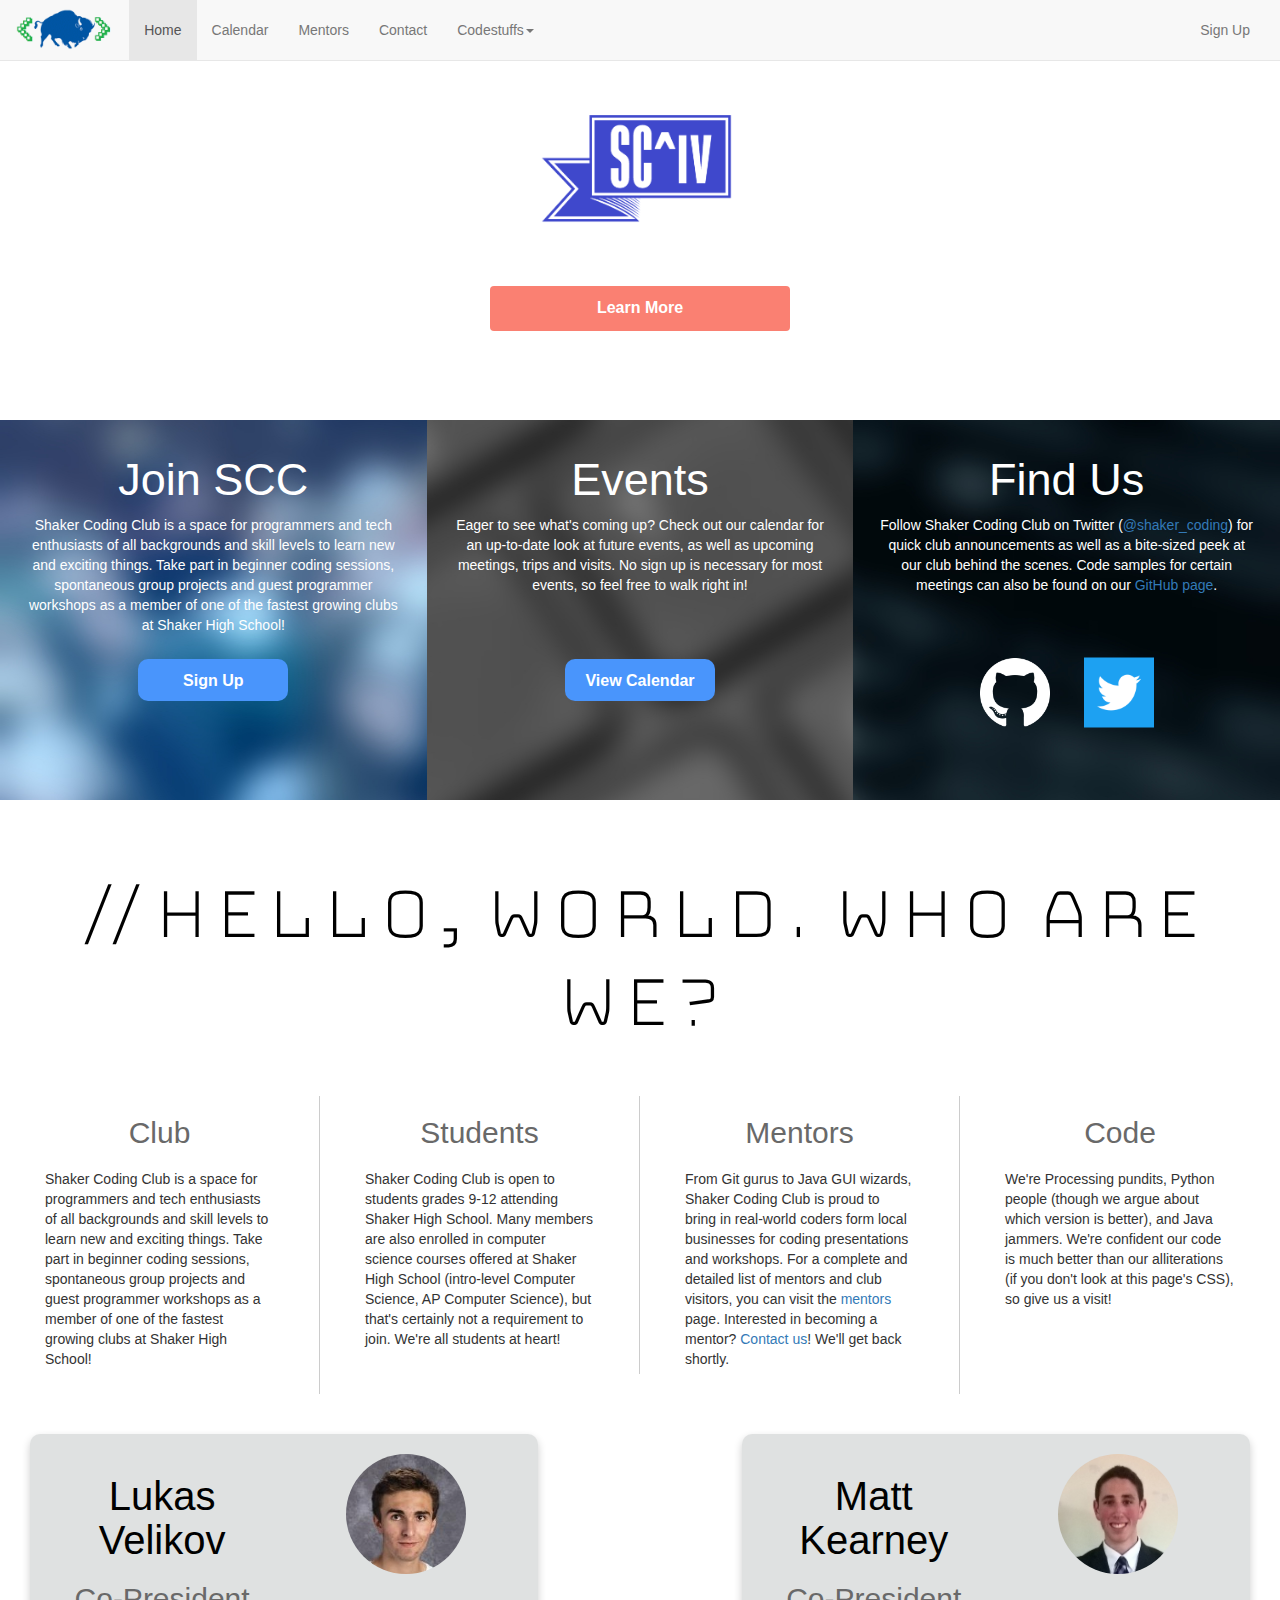
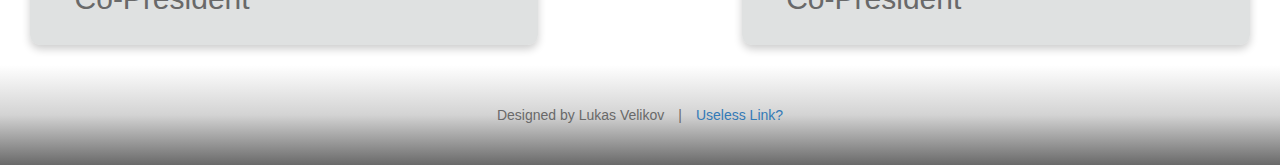
==== index.html @ 3f80666e "Mentors page overhaul, index typo, lots of css" ====
<!--If you're reading this, the club meets on Tuesdays-->
<!DOCTYPE html>
<html lang="en">
	<head>
		<meta charset="utf-8">
		<meta http-equiv="X-UA-Compatible" content="IE=edge">
		<meta name="viewport" content="width=device-width, initial-scale=1">
		<link rel="icon" href="favicon.gif">
		<title>Shaker Coding Club</title>
		<script type="text/javascript" src="http://ajax.googleapis.com/ajax/libs/jquery/1.9.1/jquery.min.js"></script>
		<link rel="stylesheet" href="https://maxcdn.bootstrapcdn.com/bootstrap/3.3.7/css/bootstrap.min.css" integrity="sha384-BVYiiSIFeK1dGmJRAkycuHAHRg32OmUcww7on3RYdg4Va+PmSTsz/K68vbdEjh4u" crossorigin="anonymous">
		<script src="https://maxcdn.bootstrapcdn.com/bootstrap/3.3.7/js/bootstrap.min.js" integrity="sha384-Tc5IQib027qvyjSMfHjOMaLkfuWVxZxUPnCJA7l2mCWNIpG9mGCD8wGNIcPD7Txa" crossorigin="anonymous"></script>
		<link rel="stylesheet" href="styles/styles.css">
		<link href="https://fonts.googleapis.com/css?family=Bungee+Hairline" rel="stylesheet">
	</head>
	<body>
		<nav class="navbar navbar-default navbar-fixed-top">
			<div class="navbar-header">
				<button type="button" class="navbar-toggle collapsed" data-toggle="collapse" data-target="#bs-example-navbar-collapse-1" aria-expanded="false">
					<span class="sr-only">Toggle navigation</span>
					<span class="icon-bar"></span>
					<span class="icon-bar"></span>
					<span class="icon-bar"></span>
				</button>
				<a class="navbar-brand" href="#"><img class="logo" src="logo_t.gif"></a>
			</div>
			<div class="collapse navbar-collapse" id="bs-example-navbar-collapse-1">
				<ul class="nav navbar-nav">
					<li class="active"><a href="#">Home<span class="sr-only">(current)</span></a></li>
					<li><a href="calendar">Calendar</a></li>
					<li><a href="mentors">Mentors</a></li>
					<li><a href="contact">Contact</a></li>
					<li class="dropdown">
						<a href="#" class="dropdown-toggle" data-toggle="dropdown" role="button" aria-haspopup="true" aria-expanded="false">Codestuffs<span class="caret"></span></a>
						<ul class="dropdown-menu">
							<li><a href="https://github.com/shakercodingclub">Projects</a></li>
							<li><a href="http://shakercodingclub.pixieset.com/shakercodingclub/">Gallery</a></li>
						</ul>
					</li>
				</ul>
				<ul class="nav navbar-nav navbar-right">
					<li class="linkpad"><a href="#">Sign Up</a></li>
				</ul>
			</div>
		</nav>
		<div class="container-fluid">
			<div class="splash row container-fluid">
				<div class="align-middle splashmargin"><img class="img-responsive splashimage" src="images/index/sciv_logo.png" height="200" width="200">
					<p class="hairline pad_top_10">Shaker High School's first interscholastic coding competition</p>
					<a class="button splashbutton" href="sciv">Learn More</a>
				</div>
			</div>
			<div class="row" id="languages">
				<div class="col-md-4 splashCol1 splashCol">
					<h1 class="colh1">Join SCC</h1>
					<p class="colp">
						Shaker Coding Club is a space for programmers and tech enthusiasts of all backgrounds and skill levels to learn new and exciting things. Take part in beginner coding sessions, spontaneous group projects and guest programmer workshops as a member of one of the fastest growing clubs at Shaker High School!
					</p>
					<a class="button colButton" href="">Sign Up</a>
				</div>
				<div class="col-md-4 splashCol2 splashCol">
					<h1 class="colh1">Events</h1>
					<p class="colp">
						Eager to see what's coming up? Check out our calendar for an up-to-date look at future events, as well as upcoming meetings, trips and visits. No sign up is necessary for most events, so feel free to walk right in!
					</p>
					<a class="button colButton" href="calendar">View Calendar</a>
				</div>
				<div class="col-md-4 splashCol3 splashCol">
					<h1 class="colh1">Find Us</h1>
					<p class="colp">
						Follow Shaker Coding Club on Twitter (<a href="https://twitter.com/shaker_coding" target="_blank">@shaker_coding</a>) for quick club announcements as well as a bite-sized peek at our club behind the scenes. Code samples for certain meetings can also be found on our <a href="https://github.com/shakercodingclub">GitHub page</a>. 
					</p>
					<div class="logoSocial">
						<a href="https://github.com/shakercodingclub" target="_blank"><img class="img-responsive socialImage" src="images/branding/GitHub-Mark/PNG/GitHub-Mark-Light-120px-plus.png" alt="GitHub logo"></a>
						<span class="reasonableSpace"></span>
						<a href="https://twitter.com/shaker_coding" target="_blank"><img class="img-responsive socialImage" src="images/branding/Twitter/Twitter_Logo_White_On_Blue/Twitter_Logo_White_On_Blue.png" alt="Twitter logo"></a>
					</div>
				</div>
			</div>
			<div class="row whoAreWe">
				<h1 id="about"><b><i>// </i>Hello, World. Who are we?</b></h1>
				<div class="col-md-3">
					<h2 class="presh2">Club</h2>
					<p class="aboutp">
						Shaker Coding Club is a space for programmers and tech enthusiasts of all backgrounds and skill levels to learn new and exciting things. Take part in beginner coding sessions, spontaneous group projects and guest programmer workshops as a member of one of the fastest growing clubs at Shaker High School!
					</p>
				</div>
				<div class="col-md-3">
					<h2 class="presh2">Students</h2>
					<p class="aboutp">
						Shaker Coding Club is open to students grades 9-12 attending Shaker High School. Many members are also enrolled in computer science courses offered at Shaker High School (intro-level Computer Science, AP Computer Science), but that's certainly not a requirement to join. We're all students at heart!
					</p>
				</div>
				<div class="col-md-3">
					<h2 class="presh2">Mentors</h2>
					<p class="aboutp">
						From Git gurus to Java GUI wizards, Shaker Coding Club is proud to bring in real-world coders form local businesses for coding presentations and workshops. For a complete and detailed list of mentors and club visitors, you can visit the <a href="mentors">mentors</a> page. Interested in becoming a mentor? <a href="contact">Contact us</a>! We'll get back shortly.
					</p>
				</div>
				<div class="col-md-3">
					<h2 class="presh2">Code</h2>
					<p class="aboutp">
						We're Processing pundits, Python people (though we argue about which version is better), and Java jammers. We're confident our code is much better than our alliterations (if you don't look at this page's CSS), so give us a visit!
					</p>
				</div>
			</div>
			<div class="container-fluid">
				<a href="https://github.com/lvkv" target="_blank">
					<div class="col-md-5 textCenter card">
						<div class="col-md-6">
							<h1>Lukas Velikov</h1>
							<h2 class="presh2">Co-President</h2>
						</div>
						<div class="col-md-6">
							<img class="img-responsive img-circle presImage" src="images/index/lukas.jpg" alt="Lukas Velikov">
						</div>
					</div>
				</a>
				<div class="col-md-2"></div>
				<a href="https://twitter.com/beandip_88" target="_blank">
					<div class="col-md-5 textCenter card">
						<div class="col-md-6">
							<h1>Matt Kearney</h1>
							<h2 class="presh2">Co-President</h2>
						</div>
						<div class="col-md-6">
							<img class="img-responsive img-circle presImage" src="images/index/matt.jpg" alt="Matt Kearney">
						</div>
					</div>
				</a>
			</div>
			<div class="row">
				<footer>
					Designed by Lukas Velikov&ensp;&ensp;|&ensp;&ensp;<a href="https://www.youtube.com/watch?v=dQw4w9WgXcQ" target="_blank">Useless Link?</a>
				</footer>
			</div>
		</div>
	</body>
</html>
---- styles/styles.css ----
/* TAGS */
body{
	padding-top: 40px;
}

h1{
	font-size: 40px;
	color: black;
}

h1{
	word-wrap: break-word;
	-webkit-hyphens: auto;
	-moz-hyphens: auto;
	-ms-hyphens: auto;
	-o-hyphens: auto;
	hyphens: auto;
}


footer{
	text-align: center;
	color: dimgrey;
	padding-top: 40px;
	padding-bottom: 40px;
	background: lightgrey; /* For browsers that do not support gradients */
    background: -webkit-linear-gradient(white, lightgrey, dimgrey); /* For Safari 5.1 to 6.0 */
	background: -o-linear-gradient(white, lightgrey, dimgrey); /* For Opera 11.1 to 12.0 */
	background: -moz-linear-gradient(white, lightgrey, dimgrey); /* For Firefox 3.6 to 15 */
	background: linear-gradient(white, lightgrey, dimgrey); /* Standard syntax */
}

a:hover{
	text-decoration: none;
}

/* CLASS + ID */
.linkpad{
	padding-right: 30px;
}

.logo{
	height: 50px;
	position: relative;
	top: 70%;
	transform: translateY(-50%);
}

.parallax{
  perspective: 1px;
  height: 200vh;
  overflow-x: hidden;
  overflow-y: auto;
  transform-origin-x: 100%;
}

.splash{
	height: 380px;
	background: url(../images/index/pixel_splash.jpg) no-repeat fixed right top;
}

.splashbanner{
	position: relative;
	top: 40%;
	transform: translateY(-50%);
}

.splashbutton{
	background-color: salmon; 
	position: relative;
	border-radius: 4px;
	max-width: 300px;
	margin: auto;
}

.splashmargin{
	margin-top: 70px;
}

.responsiveCal {
	position: relative; padding-bottom: 75%; height: 0; overflow: hidden;
}

.responsiveCal iframe {
	position: absolute; top:0; left: 0; width: 100%; height: 100%;
}

.button{
	color: white; 
	padding: 11px 15px; 
	text-align: center; 
	text-decoration: none; 
	font-size: 16px;  
	font-weight: 600;
	display: block;
	width: auto;
}

.button:hover{
	color: white;
	background: linear-gradient(270deg, #ff4631, #fa8072);
	background-size: 400% 400%;

	-webkit-animation: AnimationName 5s ease infinite;
	-moz-animation: AnimationName 5s ease infinite;
	-o-animation: AnimationName 5s ease infinite;
	animation: AnimationName 5s ease infinite;
}

.colButton:hover{
	color: white;
	background: linear-gradient(270deg, salmon, #4995FC);
	background-size: 400% 400%;

	-webkit-animation: AnimationName 5s ease infinite;
	-moz-animation: AnimationName 5s ease infinite;
	-o-animation: AnimationName 5s ease infinite;
	animation: AnimationName 5s ease infinite;
}

.colButton{
	background-color: #4995FC; 
	margin: 0 auto;
	border-radius: 10px;
	max-width: 150px;
	position: absolute;
	top: 63%; left: 0; bottom: 26%; right: 0;
}

.blockCenter{
	margin: 0 auto;
}

.splashtext{
	font-size: 30px;
	color: white;
	text-align: center;
	position: relative;
	transform:  translateY(-120%);
}

.splashimage{
	position: relative;
	display: block;
	margin-left: auto;
	margin-right: auto;
	/*transform: translateY(-50%);*/
}

.navbar-nav > li > a {padding-top:20px !important; padding-bottom:20px !important;}

.navbar-fixed-top {
    min-height: 40px !important;
}

#languages{
	background: ghostwhite;
}

.contact{
	margin-top: 30px;
	margin-bottom: 30px;
	padding-top: 30px;
}

.colh1{
	font-size: 45px;
	color: white;
	text-align: center;
	position: relative;
}

.colp{
	color: white;
	text-align: center;
}

.splashCol{
	padding-top: 15px;
	padding-left: 25px;
	padding-right: 25px;
	height: 380px;
	background-attachment: fixed;
	background-repeat: no-repeat;
	background-position: left top;
	/*background: no-repeat fixed left top;*/
}

.splashCol1{
	background-image: url(../images/index/events_blur.jpg);
}

.splashCol2{
	background-image: url(../images/index/keyboard_blur.jpg);
}

.splashCol3 {
	background-image: url(../images/index/code_blur.jpg);
	background-position: right top;
}

.socialImage{
	height: 70px;
	width: 70px;
	display: inline-block;
	position: relative;
	transform:  translateY(75%);
}

.logoSocial{
	height: 120px;
	text-align: center;
}

.reasonableSpace{
	padding-right: 30px;
}
.header_margins{
	margin-top:20px;
}

.stick_margins{
	margin-right:35px;
	margin-left:0px;
	padding-right: 20px;
}
.pad_top_10{
	padding-top: 10px;
}

.pad_bot_10{
	padding-bottom: 10px;
}

#about{
	padding-top: 50px;
	padding-bottom: 40px;
	text-align: center;
	font-family: 'Bungee Hairline', cursive;
	font-size: 80px;
}

.aboutp{
	padding: 10px 30px 15px;
}

.presImage{
    margin-left: auto;
    margin-right: auto;
	height: 120px;
	width: 120px;
}

.whoAreWe{
	padding-bottom: 20px;
}

.pres{
	padding-top: 50px;
	padding-bottom: 50px;
}

.presh2{
	color: dimgrey;
	text-align: center;
}

.presh22{
	color: dimgrey;
}

.prestitle{
	position: relative;
	left: 11%;
	display: inline-block;
	padding-left: 50px;
}

.presp{
	padding-top: 0px;
	padding-left: 150px;
	padding-right: 150px;
}

.col-md-3:not(:last-child) {
    border-right: 1px solid #ccc;
}

.biorow > .col-md-3:not(:last-of-type){
	border-right: 0px;
}

.bungeeFont{
	font-family: 'Bungee Hairline', cursive;
	font-size: 75px;
	text-align: center;
}

.hairline{
	font-family: 'Bungee Hairline', cursive;
	font-size: 25px;
	text-align: center;
	color:white;
}

.white{
	color: white;
}

.bungee{
	font-family: 'Bungee', cursive;
	font-size: 80px;
	text-align: center;
}

.bungeeOutline{
	font-family: 'Bungee Outline', cursive;
	font-size: 80px;
	text-align: center;
}

.textCenter{
	text-align: center;
}

.scivsplash{
	width:100%;
	height:100%;
	position: absolute;
	background-size:cover;
	background-image: url(../sciv/geometry2.png);
}


.scivnavbar{
	background-color: rgba(0,0,0,0);
	position: relative;
	z-index: 202020;
}

.the-scivbar{
	background-color: rgba(0,0,0,0);
	position:fixed;
	border-color: #e7e7e7;
	z-index: 202020;
	width: 100%;
}

.blur{
	position: fixed;
	top:0;
	width: 100%;
	min-height: 50px;
	margin-bottom: 20px;
	background: rgba(0,0,0,.4);
	z-index:1010;
	-webkit-filter: blur(20px);
	-moz-filter: blur(20px);
	-o-filter: blur(20px);
	-ms-filter: blur(20px);
	filter: blur(20px);
}

.content{
	padding-top: 50px;
	position: relative;
	/*background-color:red;*/
}

.card_dead{
	background-color: rgba(188, 191, 191, 0.47);
	color: black;
	padding-top: 20px;
	padding-bottom: 20px;
	padding-left: 10px;
	padding-right: 10px;
	box-shadow: 0 4px 8px 0 rgba(0,0,0,0.2);
	text-align: center;
	border-radius: 10px;
	margin-top: 20px;
	margin-bottom: 20px;
	/*margin-right: 15px;*/
	/*margin-left: 15px;*/
}

.fixed_scroll{
	position: fixed;
}

.pagewrap{
	width: 600px;
	margin: 15px auto;
	position: relative;
}

.reasonableBlock{
	width: 50%;
}
.stickyblurb{
	/*width: 190px;*/
	position: fixed;
	margin-right: 35px;
	background-color: #4995FC;
	box-shadow: 0 8px 16px 0 rgba(0,0,0,0.2);
	color: white;
	/*margin-left: 410px;*/
}

.card{
	background-color: rgba(188, 191, 191, 0.47);
	color: black;
	padding-top: 20px;
	padding-bottom: 20px;
	padding-left: 10px;
	padding-right: 10px;
	box-shadow: 0 4px 8px 0 rgba(0,0,0,0.2);
	transition: 0.3s;
	text-align: center;
	border-radius: 10px;
	margin-top: 20px;
	margin-bottom: 20px;

}

.card:hover {
	background-color: #4995FC;
	box-shadow: 0 8px 16px 0 rgba(0,0,0,0.4);
	padding-top: 30px;
	padding-bottom: 30px;
	transition: 0.3s;
	color: white;
}

.biorow{
	padding-left:30px;
	padding-right: 30px;
}

.noVmargins{
	margin-top: 0px;
	margin-bottom: 0px;
}

.cardImage{
	height: 220px;
	width: 220px;
	margin-left: auto;
	margin-right: auto;
	/*margin-top: 20px;*/
	/*margin-bottom: 20px;*/
	transition:.4s;
}

.vspace_rtd{
	padding-top:18%;
}

.vspace_tw1{
	padding-top:29%;
}

.vspace_tw2{
	padding-top:22%;
}

.vspace_tw3{
	padding-top:25%;
}

.vspace_scc1{
	padding-top:28%;
}

.vspace_scc2{
	padding-top:28%;
}

.vspace_scc3{
	padding-top:25%;
}

.bluelink{
	color:lightblue;
}

.text-align-l{
	text-align: left;
}
.cardlogo{
	transition: .3s;
	padding-top:10px;

}

.cardlogo:hover{
	transition: .3s;
	transform: scale(1.05, 1.05);
}

.bioblock{
	padding-right: 0px;
	padding-left: 10px;
	padding-top:15px;
	padding-bottom:0px;
}

.card:hover > .cardImage{
	transition: .4s;
	height: 230px;
	width: 230px;
}

.card:hover > .presh22{
	color: #cecece;
}

.card:hover > .col-md-6 > .presh2{
	color:white;
	transition: .3s;
}



/* ANIMATIONS */
@-webkit-keyframes AnimationName {
    0%{background-position:0% 50%}
    50%{background-position:100% 50%}
    100%{background-position:0% 50%}
}
@-moz-keyframes AnimationName {
    0%{background-position:0% 50%}
    50%{background-position:100% 50%}
    100%{background-position:0% 50%}
}
@-o-keyframes AnimationName {
    0%{background-position:0% 50%}
    50%{background-position:100% 50%}
    100%{background-position:0% 50%}
}
@keyframes AnimationName { 
    0%{background-position:0% 50%}
    50%{background-position:100% 50%}
    100%{background-position:0% 50%}
}
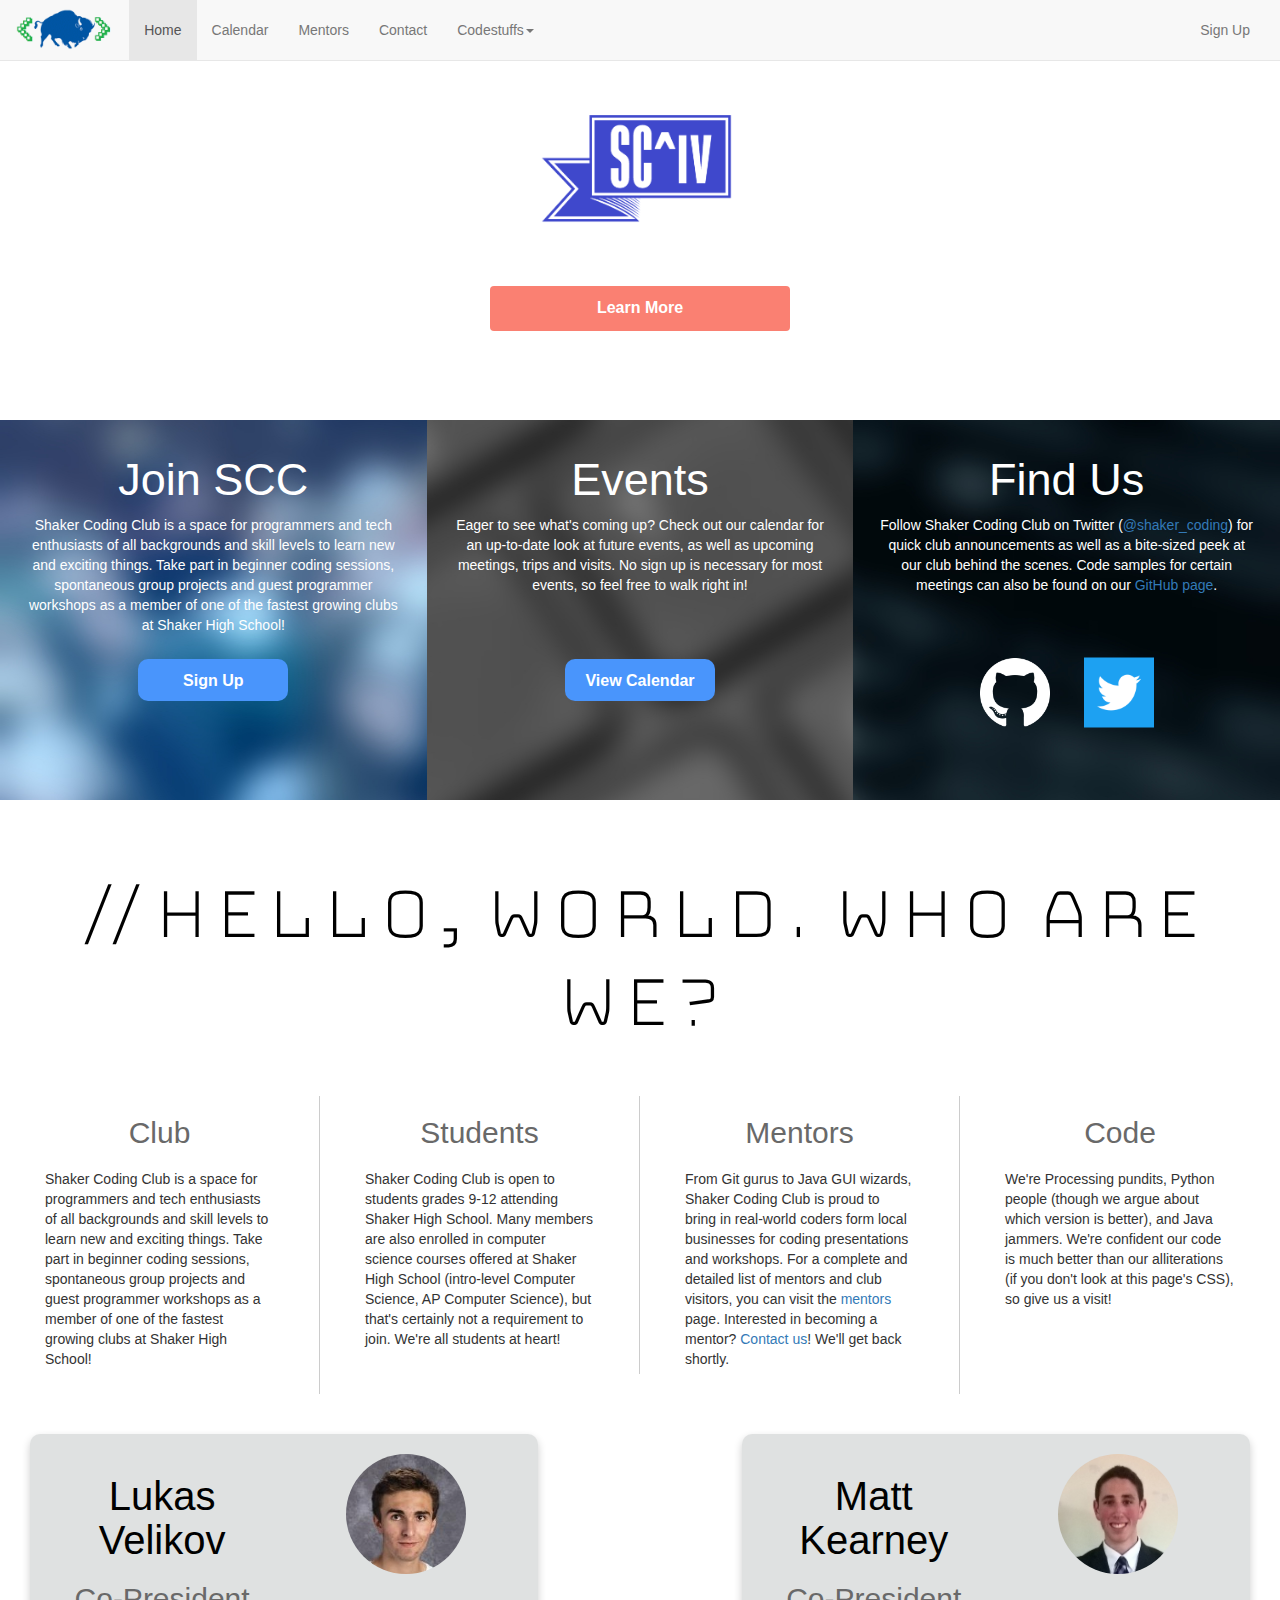
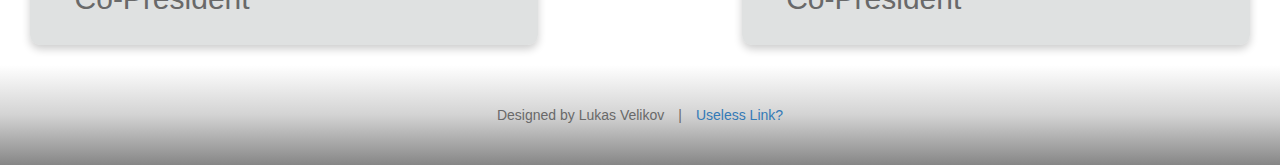
==== commit 22db9f3c: "sciv page refresh, removing mentor lacking information" ====
--- a/index.html
+++ b/index.html
@@ -3,6 +3,7 @@
 <html lang="en">
 	<head>
 		<meta charset="utf-8">
+		<meta name="description" content="Shaker Coding Club is a space for programmers and tech enthusiasts of all backgrounds and skill levels to learn new and exciting things." />
 		<meta http-equiv="X-UA-Compatible" content="IE=edge">
 		<meta name="viewport" content="width=device-width, initial-scale=1">
 		<link rel="icon" href="favicon.gif">
@@ -39,13 +40,15 @@
 					</li>
 				</ul>
 				<ul class="nav navbar-nav navbar-right">
-					<li class="linkpad"><a href="#">Sign Up</a></li>
+					<li class="linkpad"><a href="signup">Sign Up</a></li>
 				</ul>
 			</div>
 		</nav>
 		<div class="container-fluid">
 			<div class="splash row container-fluid">
-				<div class="align-middle splashmargin"><img class="img-responsive splashimage" src="images/index/sciv_logo.png" height="200" width="200">
+				<div class="align-middle splashmargin">
+					<img class="img-responsive splashimage visible-lg-block visible-md-block" src="images/index/sciv_logo.png" height="200" width="200">
+					<img class="img-responsive splashimage visible-sm-block visible-xs-block" src="images/index/sciv_logo.png" height="100" width="100">
 					<p class="hairline pad_top_10">Shaker High School's first interscholastic coding competition</p>
 					<a class="button splashbutton" href="sciv">Learn More</a>
 				</div>
@@ -56,7 +59,7 @@
 					<p class="colp">
 						Shaker Coding Club is a space for programmers and tech enthusiasts of all backgrounds and skill levels to learn new and exciting things. Take part in beginner coding sessions, spontaneous group projects and guest programmer workshops as a member of one of the fastest growing clubs at Shaker High School!
 					</p>
-					<a class="button colButton" href="">Sign Up</a>
+					<a class="button colButton" href="signup">Sign Up</a>
 				</div>
 				<div class="col-md-4 splashCol2 splashCol">
 					<h1 class="colh1">Events</h1>
@@ -78,7 +81,8 @@
 				</div>
 			</div>
 			<div class="row whoAreWe">
-				<h1 id="about"><b><i>// </i>Hello, World. Who are we?</b></h1>
+				<h1 id="about" class="visible-lg-block visible-md-block"><b><i>// </i>Hello, World. Who are we?</b></h1>
+				<h1 id="aboutsm" class="visible-sm-block visible-xs-block"><b><i>// </i>Hello, World. Who are we?</b></h1>
 				<div class="col-md-3">
 					<h2 class="presh2">Club</h2>
 					<p class="aboutp">
--- a/styles/styles.css
+++ b/styles/styles.css
@@ -24,10 +24,10 @@
 	padding-top: 40px;
 	padding-bottom: 40px;
 	background: lightgrey; /* For browsers that do not support gradients */
-    background: -webkit-linear-gradient(white, lightgrey, dimgrey); /* For Safari 5.1 to 6.0 */
-	background: -o-linear-gradient(white, lightgrey, dimgrey); /* For Opera 11.1 to 12.0 */
-	background: -moz-linear-gradient(white, lightgrey, dimgrey); /* For Firefox 3.6 to 15 */
-	background: linear-gradient(white, lightgrey, dimgrey); /* Standard syntax */
+    background: -webkit-linear-gradient(white, lightgrey, #868686); /* For Safari 5.1 to 6.0 */
+	background: -o-linear-gradient(white, lightgrey, #868686); /* For Opera 11.1 to 12.0 */
+	background: -moz-linear-gradient(white, lightgrey, #868686); /* For Firefox 3.6 to 15 */
+	background: linear-gradient(white, lightgrey, #868686); /* Standard syntax */
 }
 
 a:hover{
@@ -144,7 +144,6 @@
 	display: block;
 	margin-left: auto;
 	margin-right: auto;
-	/*transform: translateY(-50%);*/
 }
 
 .navbar-nav > li > a {padding-top:20px !important; padding-bottom:20px !important;}
@@ -199,6 +198,10 @@
 	background-position: right top;
 }
 
+#sciv{
+	background-color: black;
+}
+
 .socialImage{
 	height: 70px;
 	width: 70px;
@@ -219,6 +222,16 @@
 	margin-top:20px;
 }
 
+.scivtext{
+	padding-top: 10px;
+	padding-left: 10px;
+	padding-right: 10px;
+}
+
+.deskspace{
+
+	padding-bottom:300px;
+}
 .stick_margins{
 	margin-right:35px;
 	margin-left:0px;
@@ -238,6 +251,14 @@
 	text-align: center;
 	font-family: 'Bungee Hairline', cursive;
 	font-size: 80px;
+}
+
+#aboutsm{
+	padding-top: 50px;
+	padding-bottom: 40px;
+	text-align: center;
+	font-family: 'Bungee Hairline', cursive;
+	font-size: 50px;
 }
 
 .aboutp{
@@ -296,6 +317,10 @@
 	text-align: center;
 }
 
+.bungeeSM{
+	font-family: 'Bungee Hairline', cursive;
+}
+
 .hairline{
 	font-family: 'Bungee Hairline', cursive;
 	font-size: 25px;
@@ -323,14 +348,28 @@
 	text-align: center;
 }
 
+.fillblack h1{
+	color:white;
+}
+
+.fillblack{
+	background-color: black;
+	padding-top: 50px;
+}
+
 .scivsplash{
-	width:100%;
-	height:100%;
-	position: absolute;
-	background-size:cover;
-	background-image: url(../sciv/geometry2.png);
-}
-
+	width: 100%;
+	height: 0;
+	padding-bottom: 28%;
+	background: url(../sciv/mesh.png) no-repeat;
+	background-size: 100%;
+	padding-right:0;
+	margin: auto;
+}
+
+.fillblack > .container > p{
+	color: white;
+}
 
 .scivnavbar{
 	background-color: rgba(0,0,0,0);
@@ -364,7 +403,11 @@
 .content{
 	padding-top: 50px;
 	position: relative;
-	/*background-color:red;*/
+}
+
+.bungeeH4{
+	font-family: 'Bungee Hairline', cursive;
+	text-align: center;
 }
 
 .card_dead{
@@ -379,8 +422,6 @@
 	border-radius: 10px;
 	margin-top: 20px;
 	margin-bottom: 20px;
-	/*margin-right: 15px;*/
-	/*margin-left: 15px;*/
 }
 
 .fixed_scroll{
@@ -397,13 +438,11 @@
 	width: 50%;
 }
 .stickyblurb{
-	/*width: 190px;*/
 	position: fixed;
 	margin-right: 35px;
 	background-color: #4995FC;
 	box-shadow: 0 8px 16px 0 rgba(0,0,0,0.2);
 	color: white;
-	/*margin-left: 410px;*/
 }
 
 .card{
@@ -419,7 +458,6 @@
 	border-radius: 10px;
 	margin-top: 20px;
 	margin-bottom: 20px;
-
 }
 
 .card:hover {
@@ -450,7 +488,9 @@
 	/*margin-bottom: 20px;*/
 	transition:.4s;
 }
-
+.vspace_sciv{
+	padding-top:65px;
+}
 .vspace_rtd{
 	padding-top:18%;
 }
@@ -489,12 +529,11 @@
 .cardlogo{
 	transition: .3s;
 	padding-top:10px;
-
 }
 
 .cardlogo:hover{
 	transition: .3s;
-	transform: scale(1.05, 1.05);
+	transform: scale(1.04, 1.04);
 }
 
 .bioblock{
@@ -519,8 +558,6 @@
 	transition: .3s;
 }
 
-
-
 /* ANIMATIONS */
 @-webkit-keyframes AnimationName {
     0%{background-position:0% 50%}
@@ -542,4 +579,3 @@
     50%{background-position:100% 50%}
     100%{background-position:0% 50%}
 }
-
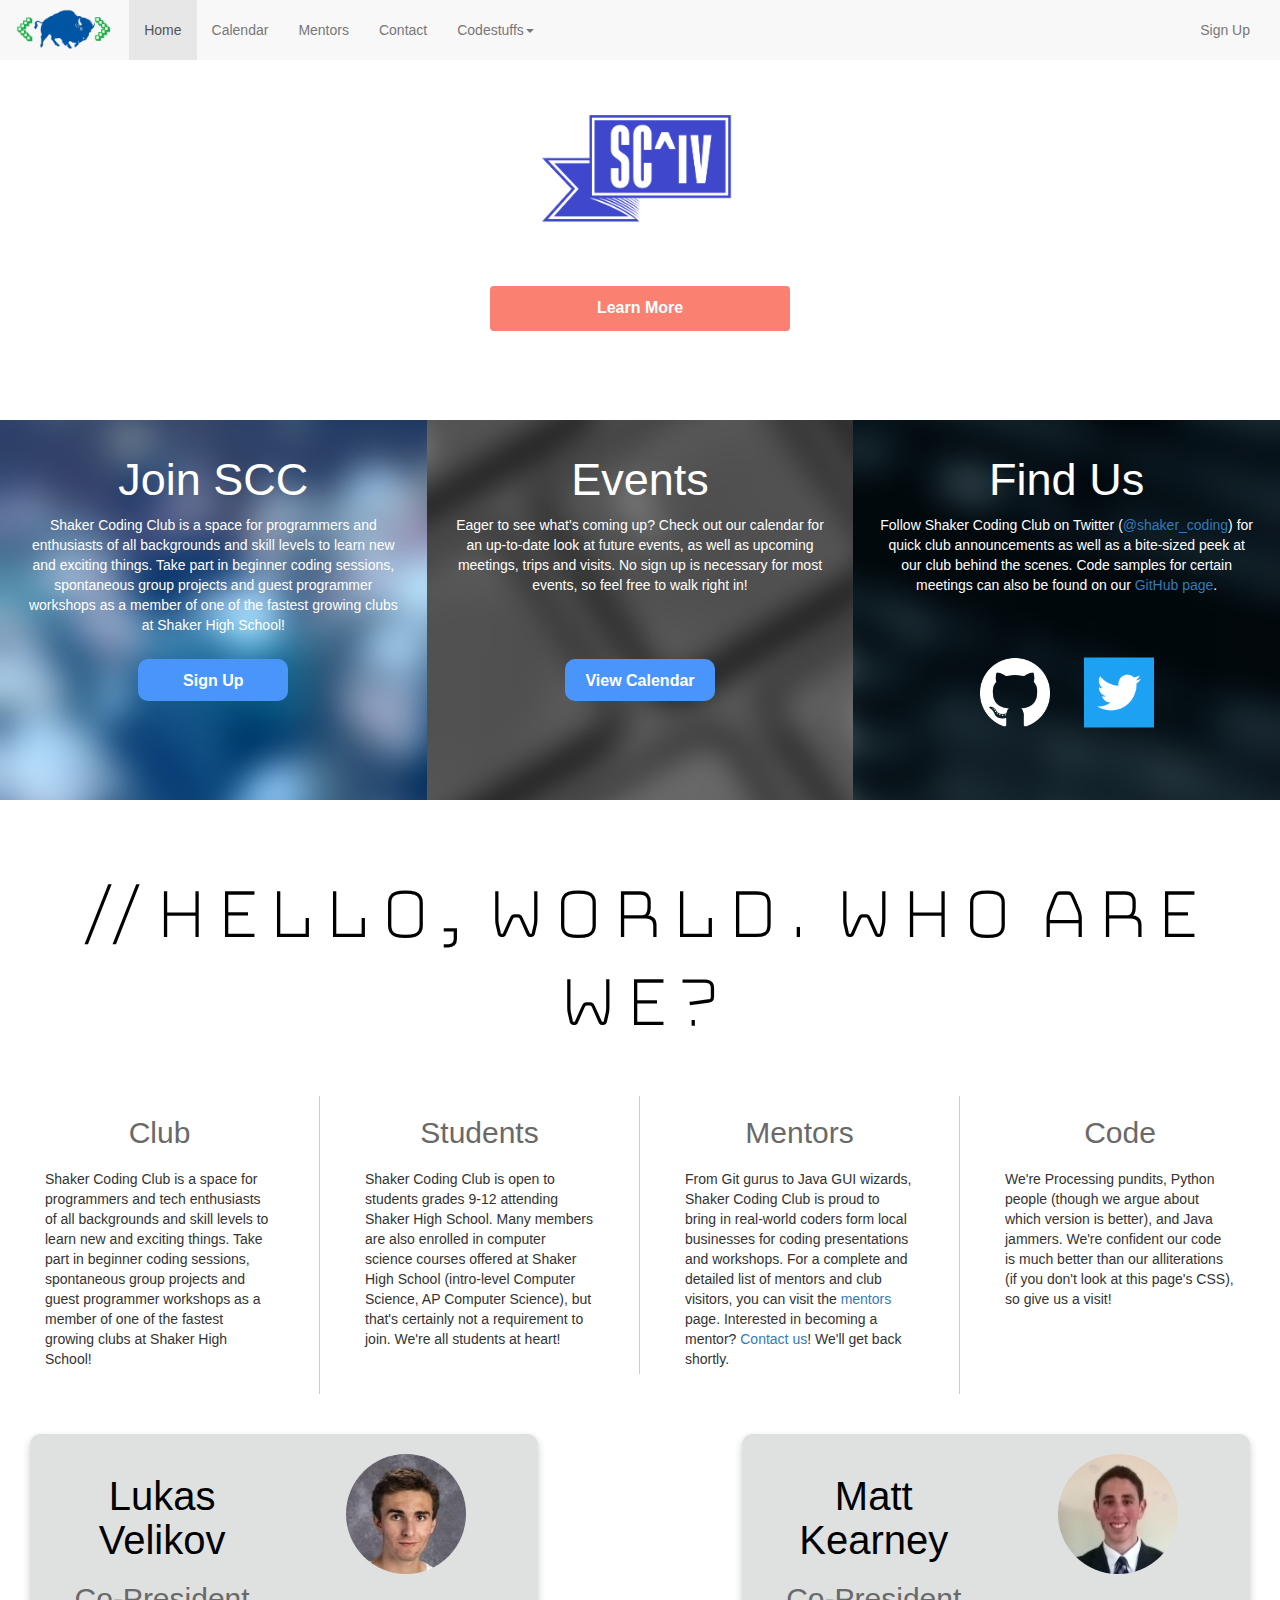
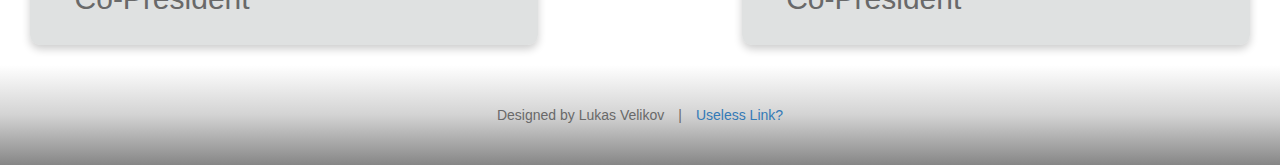
==== commit f76e09dd: "gradients are pretty" ====
--- a/index.html
+++ b/index.html
@@ -57,7 +57,7 @@
 				<div class="col-md-4 splashCol1 splashCol">
 					<h1 class="colh1">Join SCC</h1>
 					<p class="colp">
-						Shaker Coding Club is a space for programmers and tech enthusiasts of all backgrounds and skill levels to learn new and exciting things. Take part in beginner coding sessions, spontaneous group projects and guest programmer workshops as a member of one of the fastest growing clubs at Shaker High School!
+						Shaker Coding Club is a space for programmers and enthusiasts of all backgrounds and skill levels to learn new and exciting things. Take part in beginner coding sessions, spontaneous group projects and guest programmer workshops as a member of one of the fastest growing clubs at Shaker High School!
 					</p>
 					<a class="button colButton" href="signup">Sign Up</a>
 				</div>
--- a/styles/styles.css
+++ b/styles/styles.css
@@ -152,6 +152,10 @@
     min-height: 40px !important;
 }
 
+.navbar{
+	border: 0;
+}
+
 #languages{
 	background: ghostwhite;
 }
@@ -353,15 +357,26 @@
 }
 
 .fillblack{
-	background-color: black;
+	/*background-color: black;*/
 	padding-top: 50px;
+	/*background: black; !* For browsers that do not support gradients *!*/
+	/*background: -webkit-linear-gradient(left top, #00043E, #000000); !* For Safari 5.1 to 6.0 *!*/
+	/*background: -o-linear-gradient(bottom right, #00043E, #000000); !* For Opera 11.1 to 12.0 *!*/
+	/*background: -moz-linear-gradient(bottom right, #00043E, #000000); !* For Firefox 3.6 to 15 *!*/
+	/*background: linear-gradient(to bottom, #00043E, #000000); !* Standard syntax *!*/
+
+	background: black; /* For browsers that do not support gradients */
+	background: -webkit-linear-gradient(170deg, #00043E, black); /* For Safari 5.1 to 6.0 */
+	background: -o-linear-gradient(170deg, #00043E, black); /* For Opera 11.1 to 12.0 */
+	background: -moz-linear-gradient(170deg, #00043E, black); /* For Firefox 3.6 to 15 */
+	background: linear-gradient(190deg, #00032e, black); /* Standard syntax (must be last) */
 }
 
 .scivsplash{
 	width: 100%;
 	height: 0;
 	padding-bottom: 28%;
-	background: url(../sciv/mesh.png) no-repeat;
+	background: url(../sciv/mesh2.png) no-repeat;
 	background-size: 100%;
 	padding-right:0;
 	margin: auto;
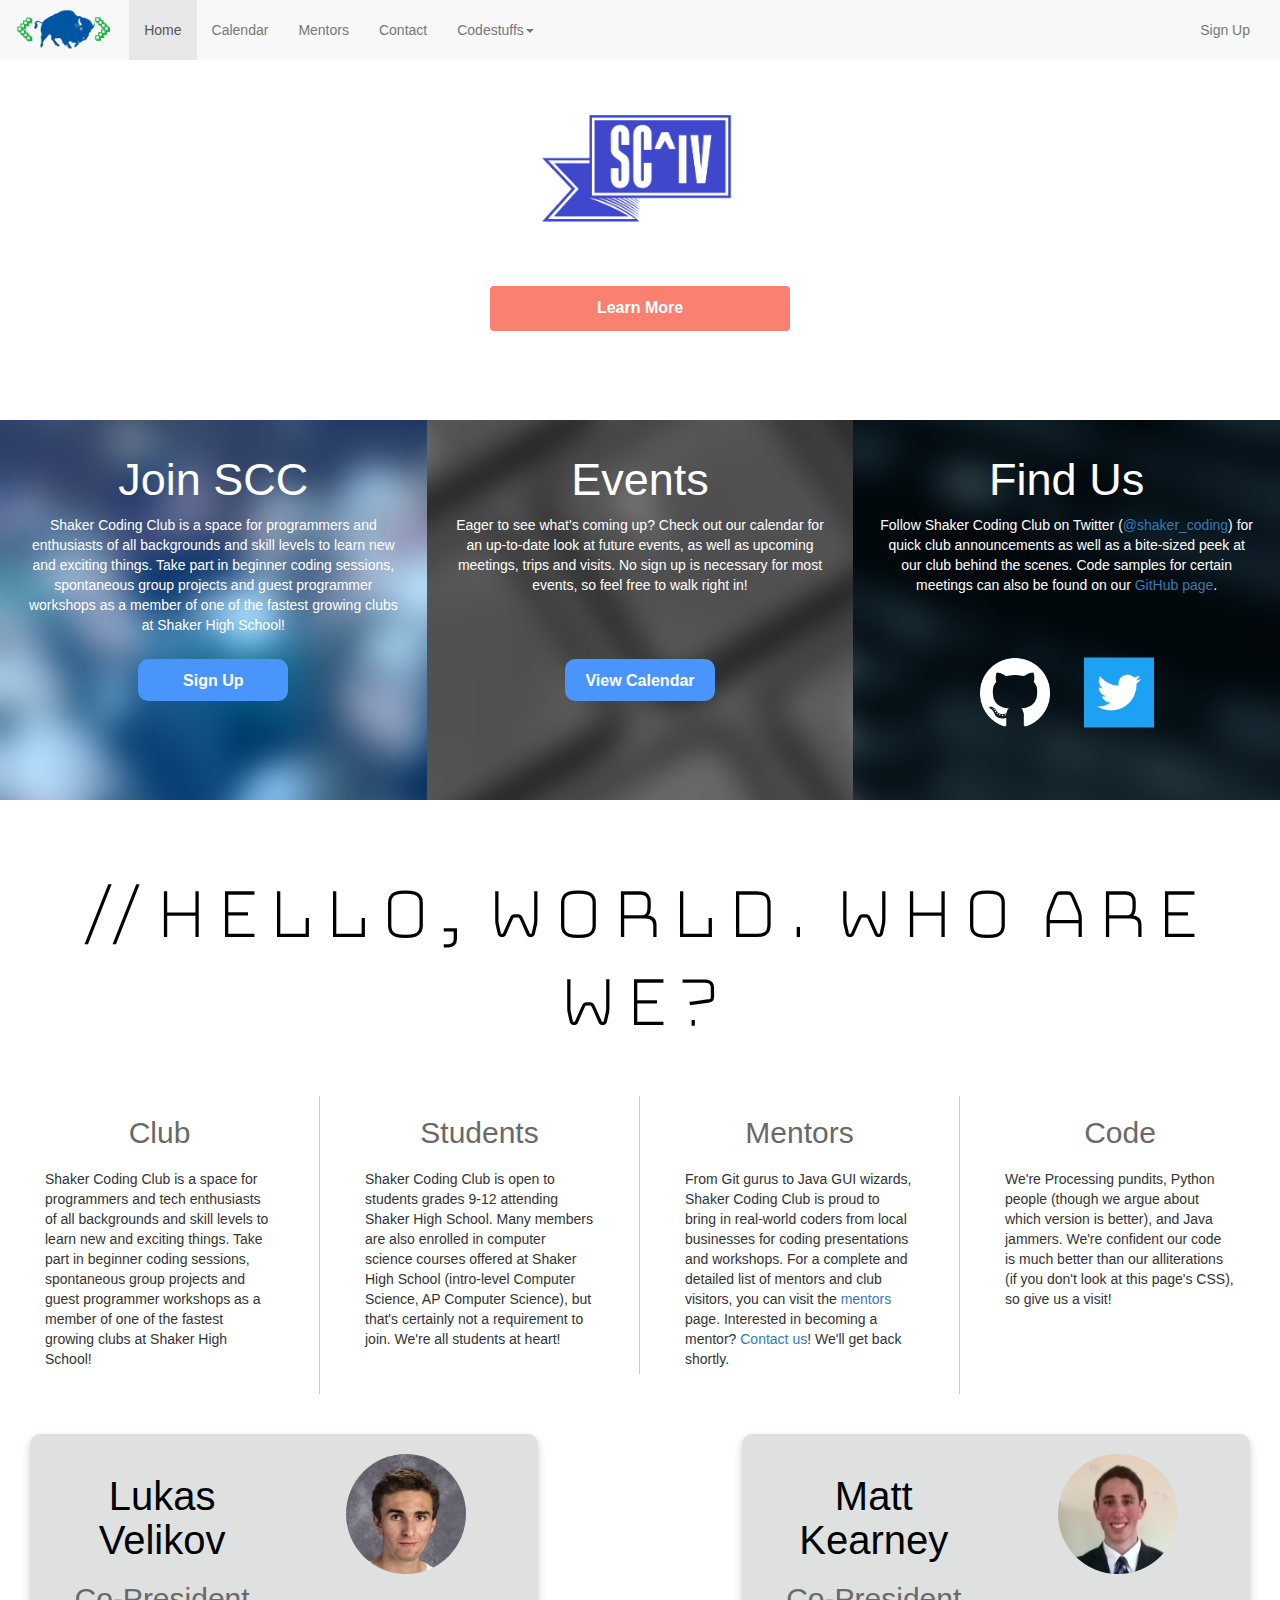
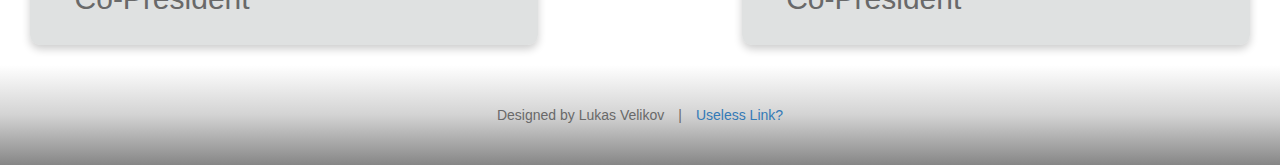
==== commit b9c9f153: "Typo ("form" -> "from")" ====
--- a/index.html
+++ b/index.html
@@ -98,7 +98,7 @@
 				<div class="col-md-3">
 					<h2 class="presh2">Mentors</h2>
 					<p class="aboutp">
-						From Git gurus to Java GUI wizards, Shaker Coding Club is proud to bring in real-world coders form local businesses for coding presentations and workshops. For a complete and detailed list of mentors and club visitors, you can visit the <a href="mentors">mentors</a> page. Interested in becoming a mentor? <a href="contact">Contact us</a>! We'll get back shortly.
+						From Git gurus to Java GUI wizards, Shaker Coding Club is proud to bring in real-world coders from local businesses for coding presentations and workshops. For a complete and detailed list of mentors and club visitors, you can visit the <a href="mentors">mentors</a> page. Interested in becoming a mentor? <a href="contact">Contact us</a>! We'll get back shortly.
 					</p>
 				</div>
 				<div class="col-md-3">
--- a/styles/styles.css
+++ b/styles/styles.css
@@ -369,14 +369,30 @@
 	background: -webkit-linear-gradient(170deg, #00043E, black); /* For Safari 5.1 to 6.0 */
 	background: -o-linear-gradient(170deg, #00043E, black); /* For Opera 11.1 to 12.0 */
 	background: -moz-linear-gradient(170deg, #00043E, black); /* For Firefox 3.6 to 15 */
-	background: linear-gradient(190deg, #00032e, black); /* Standard syntax (must be last) */
+	background: linear-gradient(170deg, #00043E, black); /* Standard syntax (must be last) */
+}
+
+.filllight{
+	/*background-color: black;*/
+	padding-top: 50px;
+	/*background: black; !* For browsers that do not support gradients *!*/
+	/*background: -webkit-linear-gradient(left top, #00043E, #000000); !* For Safari 5.1 to 6.0 *!*/
+	/*background: -o-linear-gradient(bottom right, #00043E, #000000); !* For Opera 11.1 to 12.0 *!*/
+	/*background: -moz-linear-gradient(bottom right, #00043E, #000000); !* For Firefox 3.6 to 15 *!*/
+	/*background: linear-gradient(to bottom, #00043E, #000000); !* Standard syntax *!*/
+
+	background: black; /* For browsers that do not support gradients */
+	background: -webkit-linear-gradient(170deg, #00043E, black); /* For Safari 5.1 to 6.0 */
+	background: -o-linear-gradient(170deg, #00043E, black); /* For Opera 11.1 to 12.0 */
+	background: -moz-linear-gradient(170deg, #00043E, black); /* For Firefox 3.6 to 15 */
+	background: linear-gradient(170deg, #00043E, #ffffff); /* Standard syntax (must be last) */
 }
 
 .scivsplash{
 	width: 100%;
 	height: 0;
 	padding-bottom: 28%;
-	background: url(../sciv/mesh2.png) no-repeat;
+	background: url(../sciv/mesh.png) no-repeat;
 	background-size: 100%;
 	padding-right:0;
 	margin: auto;
@@ -534,6 +550,18 @@
 	padding-top:25%;
 }
 
+.vspace_eci1{
+	padding-top:15%
+}
+
+.vspace_eci2{
+	padding-top:18%;
+}
+
+.vspace_eci3{
+	padding-top:24%;
+}
+
 .bluelink{
 	color:lightblue;
 }
